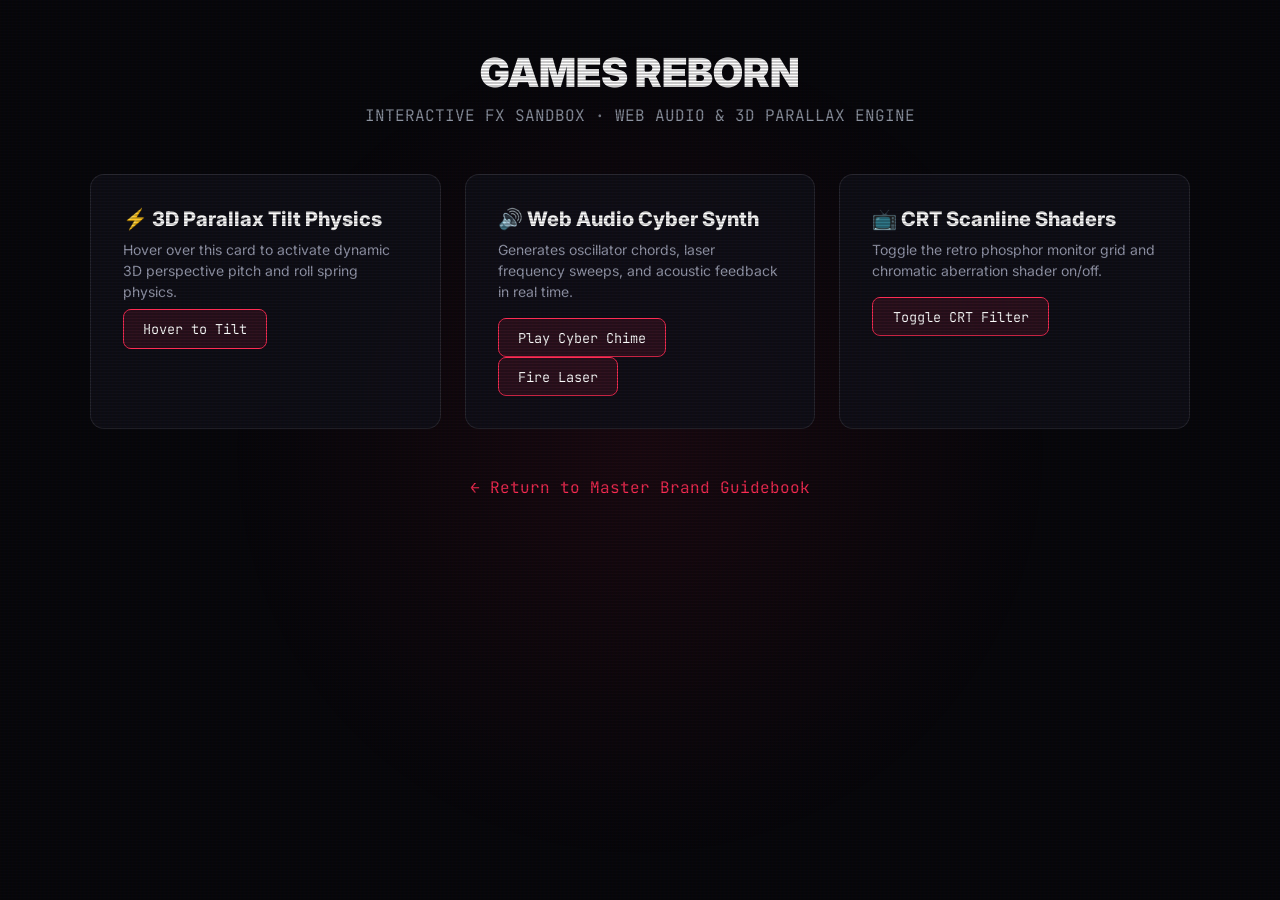
==== 08_effects_showcase/index.html @ bcbd99be "Update brands.games-reborn.com to strictly feature the Dark Reborn 3D logo and branding suite" ====
<!DOCTYPE html>
<html lang="en">
<head>
  <meta charset="UTF-8">
  <meta name="viewport" content="width=device-width, initial-scale=1.0">
  <title>GAMES REBORN · Interactive Visual & Audio Effects Showcase</title>
  <link rel="preconnect" href="https://fonts.googleapis.com">
  <link rel="preconnect" href="https://fonts.gstatic.com" crossorigin>
  <link href="https://fonts.googleapis.com/css2?family=Inter:wght@400;600;800;900&family=JetBrains+Mono:wght@400;700&display=swap" rel="stylesheet">
  <style>
    * { box-sizing: border-box; margin: 0; padding: 0; }
    body {
      background: #08080c;
      color: #fff;
      font-family: 'Inter', sans-serif;
      overflow-x: hidden;
      min-height: 100vh;
      padding: 3rem 1.5rem;
    }
    .scanlines {
      position: fixed; inset: 0; pointer-events: none; z-index: 999;
      background: linear-gradient(rgba(18, 16, 16, 0) 50%, rgba(0, 0, 0, 0.3) 50%), linear-gradient(90deg, rgba(255, 0, 0, 0.03), rgba(0, 255, 0, 0.01), rgba(0, 0, 255, 0.03));
      background-size: 100% 3px, 4px 100%;
      opacity: 0.7;
    }
    .spotlight {
      position: fixed; inset: 0; pointer-events: none; z-index: 1;
      background: radial-gradient(550px circle at var(--mouse-x, 50vw) var(--mouse-y, 50vh), #ff2d5515, transparent 75%);
    }
    .container { max-width: 1100px; margin: 0 auto; position: relative; z-index: 2; }
    h1 { font-size: 2.5rem; font-weight: 900; margin-bottom: 0.5rem; text-align: center; }
    .subtitle { text-align: center; color: #8f96a3; margin-bottom: 3rem; font-family: 'JetBrains Mono', monospace; }
    .grid { display: grid; grid-template-columns: repeat(auto-fit, minmax(320px, 1fr)); gap: 1.5rem; }
    .fx-card {
      background: rgba(18, 18, 28, 0.85);
      border: 1px solid rgba(255, 255, 255, 0.1);
      border-radius: 14px;
      padding: 2rem;
      backdrop-filter: blur(16px);
      transition: transform 0.2s ease, border-color 0.2s ease, box-shadow 0.2s ease;
      cursor: pointer;
      transform-style: preserve-3d;
    }
    .fx-card:hover {
      border-color: #ff2d55;
      box-shadow: 0 16px 40px rgba(0,0,0,0.7), 0 0 24px #ff2d5540;
    }
    .fx-title { font-size: 1.25rem; font-weight: 800; margin-bottom: 0.5rem; color: #fff; }
    .fx-desc { font-size: 0.875rem; color: #a0a4b8; line-height: 1.5; margin-bottom: 1rem; }
    .btn {
      background: #ff2d5520;
      border: 1px solid #ff2d55;
      color: #fff;
      padding: 0.6rem 1.2rem;
      border-radius: 8px;
      font-family: 'JetBrains Mono', monospace;
      font-size: 0.85rem;
      cursor: pointer;
      transition: all 0.2s ease;
    }
    .btn:hover {
      background: #ff2d55;
      color: #000;
      box-shadow: 0 0 16px #ff2d55;
    }
  </style>
</head>
<body>
  <div class="scanlines" id="scanlines"></div>
  <div class="spotlight"></div>
  <div class="container">
    <h1>GAMES REBORN</h1>
    <p class="subtitle">INTERACTIVE FX SANDBOX · WEB AUDIO & 3D PARALLAX ENGINE</p>

    <div class="grid">
      <!-- Card 1: 3D Tilt -->
      <div class="fx-card" id="card3d">
        <h3 class="fx-title">⚡ 3D Parallax Tilt Physics</h3>
        <p class="fx-desc">Hover over this card to activate dynamic 3D perspective pitch and roll spring physics.</p>
        <span class="btn">Hover to Tilt</span>
      </div>

      <!-- Card 2: Web Audio Synthesizer -->
      <div class="fx-card" id="audioCard">
        <h3 class="fx-title">🔊 Web Audio Cyber Synth</h3>
        <p class="fx-desc">Generates oscillator chords, laser frequency sweeps, and acoustic feedback in real time.</p>
        <button class="btn" onclick="playSynthSound('chord')">Play Cyber Chime</button>
        <button class="btn" onclick="playSynthSound('laser')">Fire Laser</button>
      </div>

      <!-- Card 3: CRT Scanlines Toggle -->
      <div class="fx-card">
        <h3 class="fx-title">📺 CRT Scanline Shaders</h3>
        <p class="fx-desc">Toggle the retro phosphor monitor grid and chromatic aberration shader on/off.</p>
        <button class="btn" onclick="toggleCRT()">Toggle CRT Filter</button>
      </div>
    </div>

    <div style="text-align: center; margin-top: 3rem;">
      <a href="../BRAND_GUIDEBOOK.html" style="color: #ff2d55; text-decoration: none; font-family: 'JetBrains Mono', monospace;">← Return to Master Brand Guidebook</a>
    </div>
  </div>

  <script>
    window.addEventListener('mousemove', (e) => {
      document.documentElement.style.setProperty('--mouse-x', `${e.clientX}px`);
      document.documentElement.style.setProperty('--mouse-y', `${e.clientY}px`);
    });

    const card = document.getElementById('card3d');
    card.addEventListener('mousemove', (e) => {
      const rect = card.getBoundingClientRect();
      const x = e.clientX - rect.left - rect.width / 2;
      const y = e.clientY - rect.top - rect.height / 2;
      card.style.transform = `perspective(800px) rotateX(${-y * 0.08}deg) rotateY(${x * 0.08}deg) translateY(-4px)`;
    });
    card.addEventListener('mouseleave', () => {
      card.style.transform = 'perspective(800px) rotateX(0deg) rotateY(0deg) translateY(0)';
    });

    let audioCtx = null;
    function getAudio() {
      if (!audioCtx) {
        audioCtx = new (window.AudioContext || window.webkitAudioContext)();
      }
      if (audioCtx.state === 'suspended') audioCtx.resume();
      return audioCtx;
    }

    function playSynthSound(type) {
      try {
        const ctx = getAudio();
        const now = ctx.currentTime;
        const osc = ctx.createOscillator();
        const gain = ctx.createGain();
        osc.connect(gain);
        gain.connect(ctx.destination);

        if (type === 'laser') {
          osc.type = 'sawtooth';
          osc.frequency.setValueAtTime(880, now);
          osc.frequency.exponentialRampToValueAtTime(110, now + 0.2);
          gain.gain.setValueAtTime(0.1, now);
          gain.gain.linearRampToValueAtTime(0.001, now + 0.2);
          osc.start(now);
          osc.stop(now + 0.2);
        } else {
          osc.type = 'sine';
          osc.frequency.setValueAtTime(587.33, now);
          osc.frequency.setValueAtTime(880, now + 0.08);
          osc.frequency.setValueAtTime(1174.66, now + 0.16);
          gain.gain.setValueAtTime(0.12, now);
          gain.gain.linearRampToValueAtTime(0.001, now + 0.35);
          osc.start(now);
          osc.stop(now + 0.35);
        }
      } catch(e) {}
    }

    function toggleCRT() {
      const crt = document.getElementById('scanlines');
      crt.style.display = crt.style.display === 'none' ? 'block' : 'none';
    }
  </script>
</body>
</html>
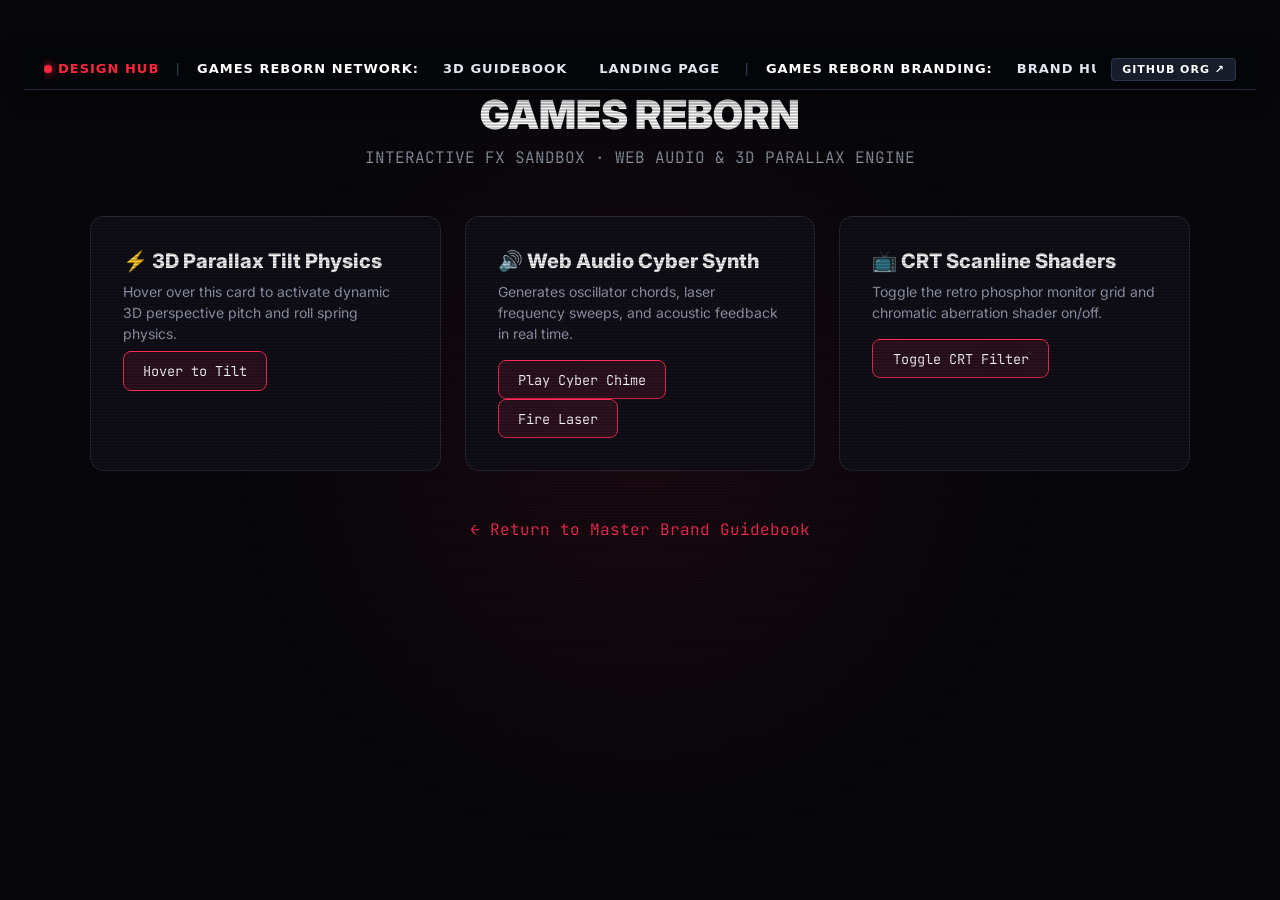
==== commit c5062866: "Add unified cross-ecosystem top navigation hub bar" ====
--- a/08_effects_showcase/index.html
+++ b/08_effects_showcase/index.html
@@ -66,6 +66,37 @@
   </style>
 </head>
 <body>
+<!-- GLOBAL DESIGN NETWORK TOPBAR -->
+<div id="gr-global-nav-topbar" style="position:sticky; top:0; z-index:999999; background:#040508; border-bottom:1px solid #1e2638; font-family:'Rajdhani',system-ui,-apple-system,sans-serif; font-size:13px; font-weight:600; letter-spacing:1px; text-transform:uppercase; color:#8f96a3; display:flex; align-items:center; justify-content:space-between; padding:0 20px; height:42px; box-shadow:0 4px 20px rgba(0,0,0,0.6);">
+  <div style="display:flex; align-items:center; gap:16px; overflow-x:auto; white-space:nowrap; padding:4px 0;">
+    <span style="color:#ff263b; font-weight:800; display:inline-flex; align-items:center; gap:6px;">
+      <span style="display:inline-block; width:8px; height:8px; background:#ff263b; border-radius:50%; box-shadow:0 0 8px #ff263b;"></span>
+      DESIGN HUB
+    </span>
+    <span style="color:#2b354c;">|</span>
+    <span style="color:#fff; font-weight:700;">GAMES REBORN NETWORK:</span>
+    <a href="https://games-reborn-network.github.io/design/" style="color:#e2e6f0; text-decoration:none; padding:4px 8px; border-radius:4px; transition:0.2s;" onmouseover="this.style.color='#ff263b'; this.style.background='#131824';" onmouseout="this.style.color='#e2e6f0'; this.style.background='transparent';">3D Guidebook</a>
+    <a href="https://games-reborn-network.github.io/design/landing.html" style="color:#e2e6f0; text-decoration:none; padding:4px 8px; border-radius:4px; transition:0.2s;" onmouseover="this.style.color='#ff263b'; this.style.background='#131824';" onmouseout="this.style.color='#e2e6f0'; this.style.background='transparent';">Landing Page</a>
+    <span style="color:#2b354c;">|</span>
+    <span style="color:#fff; font-weight:700;">GAMES REBORN BRANDING:</span>
+    <a href="https://merlin-tribukait.github.io/games-reborn-branding/" style="color:#e2e6f0; text-decoration:none; padding:4px 8px; border-radius:4px; transition:0.2s;" onmouseover="this.style.color='#38bdf8'; this.style.background='#131824';" onmouseout="this.style.color='#e2e6f0'; this.style.background='transparent';">Brand Hub</a>
+    <a href="https://merlin-tribukait.github.io/games-reborn-branding/BRAND_GUIDEBOOK.html" style="color:#e2e6f0; text-decoration:none; padding:4px 8px; border-radius:4px; transition:0.2s;" onmouseover="this.style.color='#38bdf8'; this.style.background='#131824';" onmouseout="this.style.color='#e2e6f0'; this.style.background='transparent';">Guidebook</a>
+    <a href="https://merlin-tribukait.github.io/games-reborn-branding/reborn_prime_landing_page.html" style="color:#e2e6f0; text-decoration:none; padding:4px 8px; border-radius:4px; transition:0.2s;" onmouseover="this.style.color='#38bdf8'; this.style.background='#131824';" onmouseout="this.style.color='#e2e6f0'; this.style.background='transparent';">Prime Landing</a>
+    <a href="https://merlin-tribukait.github.io/games-reborn-branding/showroom.html" style="color:#e2e6f0; text-decoration:none; padding:4px 8px; border-radius:4px; transition:0.2s;" onmouseover="this.style.color='#38bdf8'; this.style.background='#131824';" onmouseout="this.style.color='#e2e6f0'; this.style.background='transparent';">Showroom</a>
+    <a href="https://merlin-tribukait.github.io/games-reborn-branding/variant1_orange_hex.html" style="color:#e2e6f0; text-decoration:none; padding:4px 8px; border-radius:4px; transition:0.2s;" onmouseover="this.style.color='#f59e0b'; this.style.background='#131824';" onmouseout="this.style.color='#e2e6f0'; this.style.background='transparent';">Orange Hex</a>
+    <a href="https://merlin-tribukait.github.io/games-reborn-branding/variant2_red_shield.html" style="color:#e2e6f0; text-decoration:none; padding:4px 8px; border-radius:4px; transition:0.2s;" onmouseover="this.style.color='#ef4444'; this.style.background='#131824';" onmouseout="this.style.color='#e2e6f0'; this.style.background='transparent';">Red Shield</a>
+    <a href="https://merlin-tribukait.github.io/games-reborn-branding/variant3_dark_red.html" style="color:#e2e6f0; text-decoration:none; padding:4px 8px; border-radius:4px; transition:0.2s;" onmouseover="this.style.color='#b91c1c'; this.style.background='#131824';" onmouseout="this.style.color='#e2e6f0'; this.style.background='transparent';">Dark Red</a>
+    <span style="color:#2b354c;">|</span>
+    <span style="color:#fff; font-weight:700;">PERSONAL BRAND:</span>
+    <a href="https://merlin-tribukait.github.io/merlin-tribukait-branding/" style="color:#e2e6f0; text-decoration:none; padding:4px 8px; border-radius:4px; transition:0.2s;" onmouseover="this.style.color='#a855f7'; this.style.background='#131824';" onmouseout="this.style.color='#e2e6f0'; this.style.background='transparent';">Merlin Hub</a>
+    <a href="https://merlin-tribukait.github.io/merlin-tribukait-branding/BRAND_GUIDEBOOK.html" style="color:#e2e6f0; text-decoration:none; padding:4px 8px; border-radius:4px; transition:0.2s;" onmouseover="this.style.color='#a855f7'; this.style.background='#131824';" onmouseout="this.style.color='#e2e6f0'; this.style.background='transparent';">Guidebook</a>
+    <a href="https://merlin-tribukait.github.io/merlin-tribukait-branding/showroom.html" style="color:#e2e6f0; text-decoration:none; padding:4px 8px; border-radius:4px; transition:0.2s;" onmouseover="this.style.color='#a855f7'; this.style.background='#131824';" onmouseout="this.style.color='#e2e6f0'; this.style.background='transparent';">Showroom</a>
+  </div>
+  <div style="flex-shrink:0; margin-left:15px;">
+    <a href="https://github.com/GAMES-Reborn-Network" target="_blank" style="background:#171d2b; color:#fff; padding:4px 10px; border-radius:4px; text-decoration:none; border:1px solid #2b354c; font-size:11px; font-weight:700;">GitHub Org ↗</a>
+  </div>
+</div>
+<!-- /GLOBAL DESIGN NETWORK TOPBAR -->
   <div class="scanlines" id="scanlines"></div>
   <div class="spotlight"></div>
   <div class="container">
@@ -164,3 +195,4 @@
   </script>
 </body>
 </html>
+
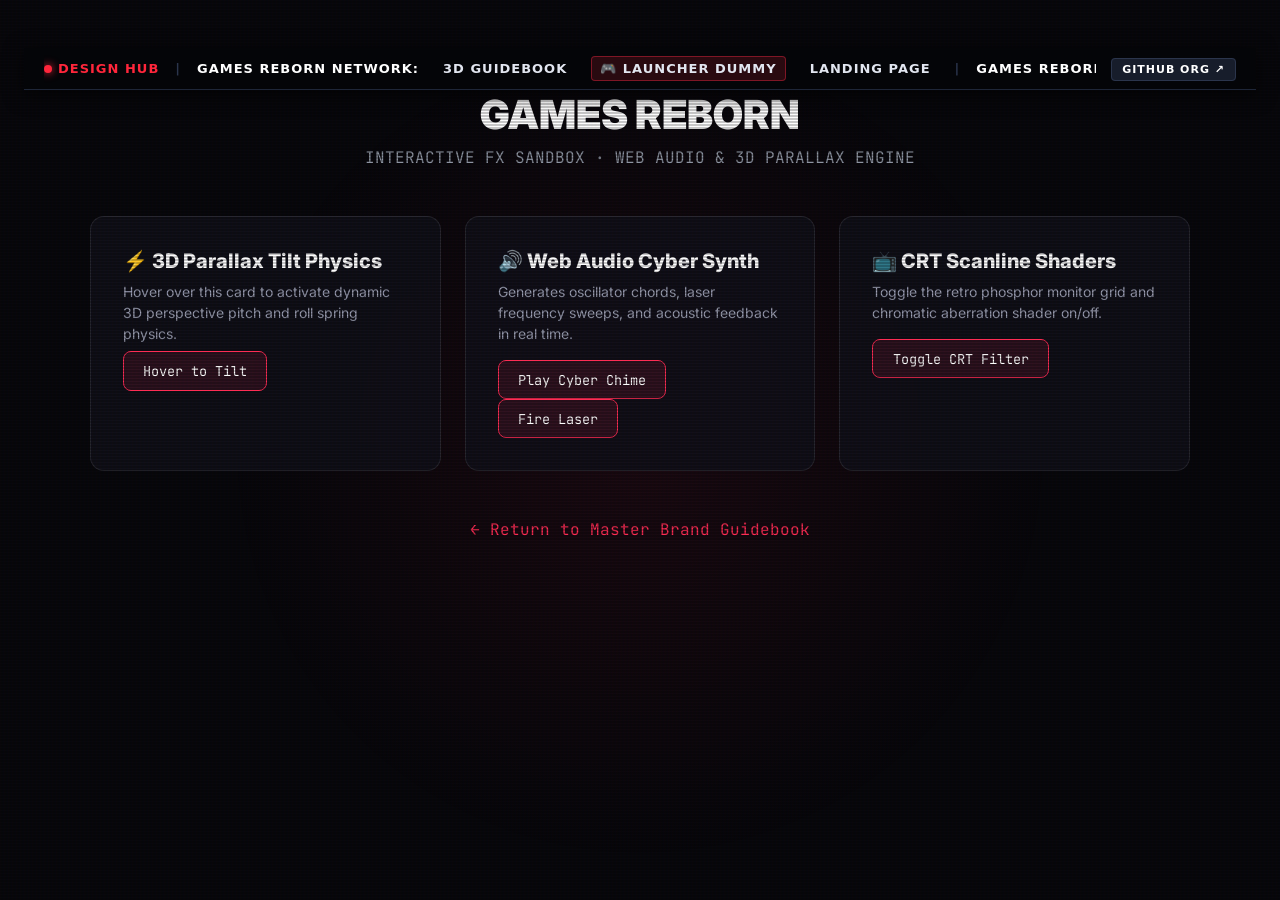
==== commit 944b03f7: "Add interactive Game Launcher Dummy client with live skin & realm switcher" ====
--- a/08_effects_showcase/index.html
+++ b/08_effects_showcase/index.html
@@ -76,6 +76,7 @@
     <span style="color:#2b354c;">|</span>
     <span style="color:#fff; font-weight:700;">GAMES REBORN NETWORK:</span>
     <a href="https://games-reborn-network.github.io/design/" style="color:#e2e6f0; text-decoration:none; padding:4px 8px; border-radius:4px; transition:0.2s;" onmouseover="this.style.color='#ff263b'; this.style.background='#131824';" onmouseout="this.style.color='#e2e6f0'; this.style.background='transparent';">3D Guidebook</a>
+    <a href="https://games-reborn-network.github.io/design/launcher.html" style="color:#e2e6f0; text-decoration:none; padding:4px 8px; border-radius:4px; transition:0.2s; background:rgba(255,42,68,0.15); border:1px solid rgba(255,42,68,0.4);">🎮 Launcher Dummy</a>
     <a href="https://games-reborn-network.github.io/design/landing.html" style="color:#e2e6f0; text-decoration:none; padding:4px 8px; border-radius:4px; transition:0.2s;" onmouseover="this.style.color='#ff263b'; this.style.background='#131824';" onmouseout="this.style.color='#e2e6f0'; this.style.background='transparent';">Landing Page</a>
     <span style="color:#2b354c;">|</span>
     <span style="color:#fff; font-weight:700;">GAMES REBORN BRANDING:</span>
@@ -196,3 +197,4 @@
 </body>
 </html>
 
+
